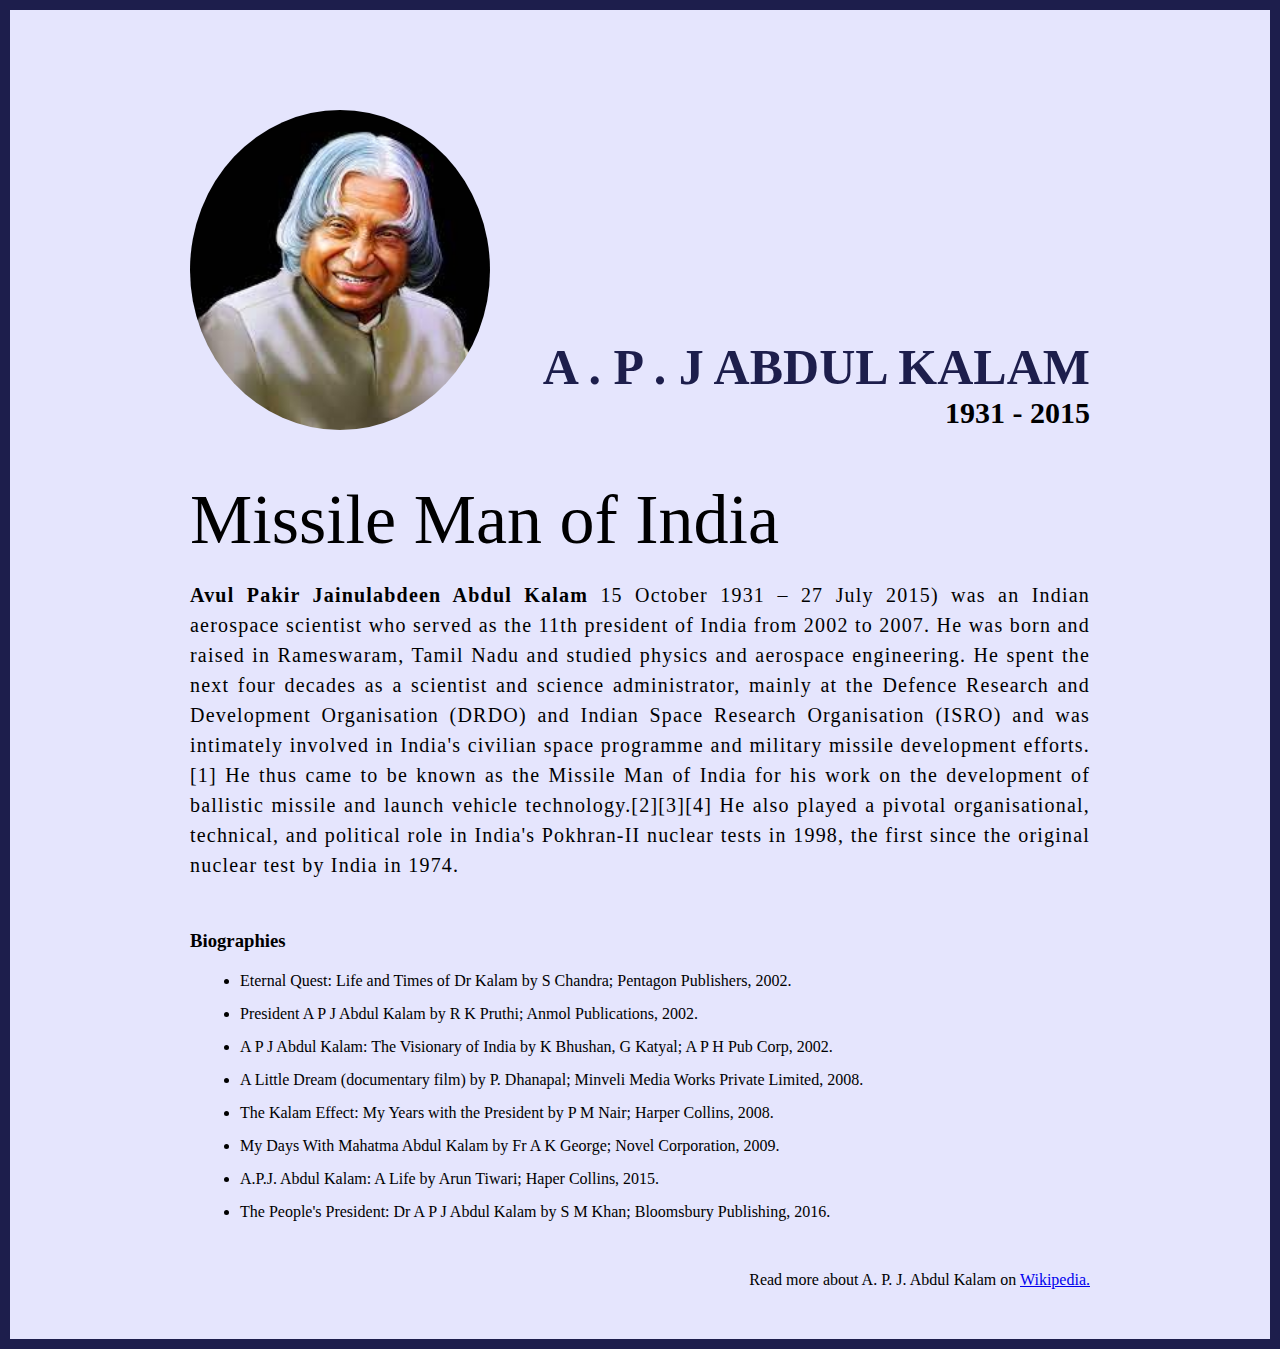
==== index.html @ 84adca48 "LEVEL 2 (Task 1) Virendra Kumar" ====
<!DOCTYPE html>
<html lang="en">
  <head>
    <meta charset="UTF-8" />

    <meta http-equiv="X-UA-Compatible" content="IE=edge" />

    <meta name="viewport" content="width=device-width, initial-scale=1.0" />
    <title>The Tribute Website | A.P. J Abdul Kalam</title>
    <link rel="stylesheet" href="style.css" />
  </head>
  <body>
    <div class="container">
      <div class="content">
        <section class="top_section">
          <div class="image_container">
            <img src="download.jpeg" alt="tribute" />
          </div>
          <div>
            <h1>A . P . J Abdul Kalam</h1>
            <h4>1931 - 2015</h4>
          </div>
        </section>
        <section class="about_section">
          <h2>Missile Man of India</h2>
          <p>
            <b>Avul Pakir Jainulabdeen Abdul Kalam</b> 15 October 1931 – 27 July
            2015) was an Indian aerospace scientist who served as the 11th
            president of India from 2002 to 2007. He was born and raised in
            Rameswaram, Tamil Nadu and studied physics and aerospace
            engineering. He spent the next four decades as a scientist and
            science administrator, mainly at the Defence Research and
            Development Organisation (DRDO) and Indian Space Research
            Organisation (ISRO) and was intimately involved in India's civilian
            space programme and military missile development efforts.[1] He thus
            came to be known as the Missile Man of India for his work on the
            development of ballistic missile and launch vehicle
            technology.[2][3][4] He also played a pivotal organisational,
            technical, and political role in India's Pokhran-II nuclear tests in
            1998, the first since the original nuclear test by India in 1974.
          </p>
        </section>
        <section class="biography_section">
          <h3>Biographies</h3>
          <ul>
            <li>
              Eternal Quest: Life and Times of Dr Kalam by S Chandra; Pentagon
              Publishers, 2002.
            </li>
            <li>
              President A P J Abdul Kalam by R K Pruthi; Anmol Publications,
              2002.
            </li>
            <li>
              A P J Abdul Kalam: The Visionary of India by K Bhushan, G Katyal;
              A P H Pub Corp, 2002.
            </li>
            <li>
              A Little Dream (documentary film) by P. Dhanapal; Minveli Media
              Works Private Limited, 2008.
            </li>
            <li>
              The Kalam Effect: My Years with the President by P M Nair; Harper
              Collins, 2008.
            </li>
            <li>
              My Days With Mahatma Abdul Kalam by Fr A K George; Novel
              Corporation, 2009.
            </li>
            <li>
              A.P.J. Abdul Kalam: A Life by Arun Tiwari; Haper Collins, 2015.
            </li>
            <li>
              The People's President: Dr A P J Abdul Kalam by S M Khan;
              Bloomsbury Publishing, 2016.
            </li>
          </ul>
        </section>
        <footer>
          <p>
            Read more about A. P. J. Abdul Kalam on
            <a href="https://en.wikipedia.org/wiki/A._P._J._Abdul_Kalam"
              >Wikipedia.</a
            >
          </p>
        </footer>
      </div>
    </div>
  </body>
</html>
---- style.css ----
* {
    margin: 0;
    padding: 0;
    box-sizing: border-box;
  }
  
  .container {
    background-color: #e5e5fd;
    min-height: 100vh;
    border: 10px solid #1d1e4c;
  }
  
  .content {
    max-width: 900px;
    margin: 0 auto;
  }
  .top_section {
    margin-top: 100px;
    display: flex;
    justify-content: space-between;
    align-items: flex-end;
  }
  .top_section h1 {
    font-size: 50px;
    font-weight: bold;
    color: #1d1e4c;
    text-transform: uppercase;
  }
  .top_section h4 {
    font-size: 30px;
    text-align: end;
  }
  
  .image_container {
    border-radius: 50%;
    overflow: hidden;
  }
  
  .image_container,
  img {
    width: 300px;
    height: 320px;
  }
  .about_section {
    margin-top: 50px;
  }
  .about_section h2 {
    font-size: 70px;
    font-weight: 400;
    margin-bottom: 20px;
  }
  .about_section p {
    font-size: 20px;
    line-height: 30px;
    letter-spacing: 1.2px;
    text-align: justify;
  }
  .biography_section {
    margin: 50px 0;
  }
  .biography_section h3 {
    margin-bottom: 20px;
  }
  .biography_section ul {
    margin-left: 50px;
  }
  .biography_section li {
    margin-bottom: 15px;
  }
  
  footer {
    margin: 50px 0;
  }
  footer p {
    text-align: end;
  }
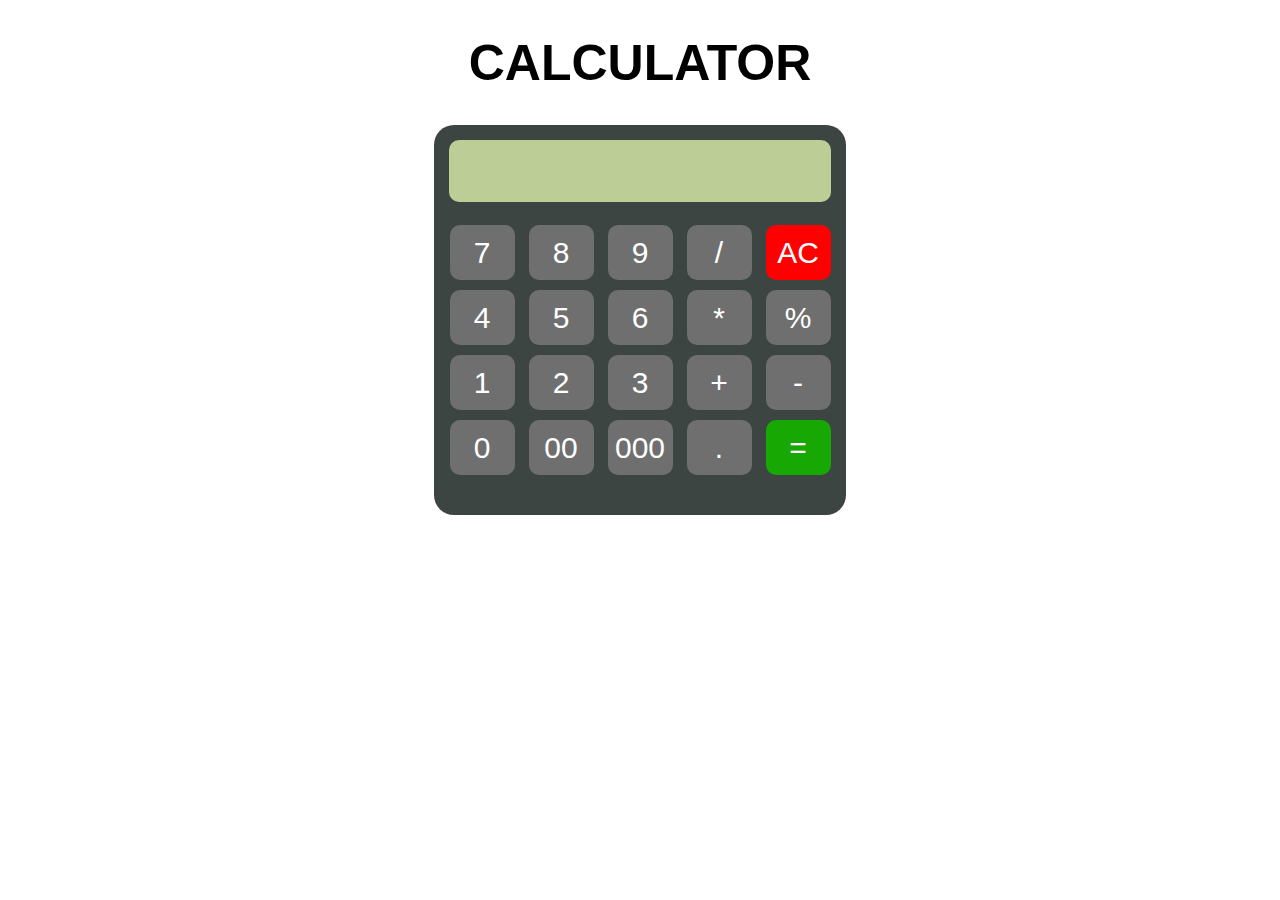
==== commit d3bca9bf: "LEVEL 1(Calculator) Task 3" ====
--- a/index.html
+++ b/index.html
@@ -1,90 +1,43 @@
 <!DOCTYPE html>
 <html lang="en">
-  <head>
-    <meta charset="UTF-8" />
+<head>
+    <meta charset="UTF-8">
+    <meta name="viewport" content="width=device-width, initial-scale=1.0">
+    <title>CALCULATOR</title>
+    <link rel="stylesheet" href="style.css">
+</head>
+<body>
+    <div class="container" align="center">
+        <h1>CALCULATOR</h1>
+        <form name="forms">
+            <div class="cals">
+                <input type="text" id="answer" name="screen"><br>
+                <input type="button" value="7" onclick="form.screen.value+='7'">
+                <input type="button" value="8" onclick="form.screen.value+='8'">
+                <input type="button" value="9" onclick="form.screen.value+='9'">
+                <input type="button" value="/" onclick="form.screen.value+='/'">
+                <input type="button" class="tbn-red" value="AC" onclick="form.screen.value='0'"> <br>
 
-    <meta http-equiv="X-UA-Compatible" content="IE=edge" />
+                <input type="button" value="4" onclick="form.screen.value+='4'">
+                <input type="button" value="5" onclick="form.screen.value+='5'">
+                <input type="button" value="6" onclick="form.screen.value+='6'">
+                <input type="button" value="*" onclick="form.screen.value+='*'">
+                <input type="button" value="%" onclick="form.screen.value+='%'"><br>
 
-    <meta name="viewport" content="width=device-width, initial-scale=1.0" />
-    <title>The Tribute Website | A.P. J Abdul Kalam</title>
-    <link rel="stylesheet" href="style.css" />
-  </head>
-  <body>
-    <div class="container">
-      <div class="content">
-        <section class="top_section">
-          <div class="image_container">
-            <img src="download.jpeg" alt="tribute" />
-          </div>
-          <div>
-            <h1>A . P . J Abdul Kalam</h1>
-            <h4>1931 - 2015</h4>
-          </div>
-        </section>
-        <section class="about_section">
-          <h2>Missile Man of India</h2>
-          <p>
-            <b>Avul Pakir Jainulabdeen Abdul Kalam</b> 15 October 1931 – 27 July
-            2015) was an Indian aerospace scientist who served as the 11th
-            president of India from 2002 to 2007. He was born and raised in
-            Rameswaram, Tamil Nadu and studied physics and aerospace
-            engineering. He spent the next four decades as a scientist and
-            science administrator, mainly at the Defence Research and
-            Development Organisation (DRDO) and Indian Space Research
-            Organisation (ISRO) and was intimately involved in India's civilian
-            space programme and military missile development efforts.[1] He thus
-            came to be known as the Missile Man of India for his work on the
-            development of ballistic missile and launch vehicle
-            technology.[2][3][4] He also played a pivotal organisational,
-            technical, and political role in India's Pokhran-II nuclear tests in
-            1998, the first since the original nuclear test by India in 1974.
-          </p>
-        </section>
-        <section class="biography_section">
-          <h3>Biographies</h3>
-          <ul>
-            <li>
-              Eternal Quest: Life and Times of Dr Kalam by S Chandra; Pentagon
-              Publishers, 2002.
-            </li>
-            <li>
-              President A P J Abdul Kalam by R K Pruthi; Anmol Publications,
-              2002.
-            </li>
-            <li>
-              A P J Abdul Kalam: The Visionary of India by K Bhushan, G Katyal;
-              A P H Pub Corp, 2002.
-            </li>
-            <li>
-              A Little Dream (documentary film) by P. Dhanapal; Minveli Media
-              Works Private Limited, 2008.
-            </li>
-            <li>
-              The Kalam Effect: My Years with the President by P M Nair; Harper
-              Collins, 2008.
-            </li>
-            <li>
-              My Days With Mahatma Abdul Kalam by Fr A K George; Novel
-              Corporation, 2009.
-            </li>
-            <li>
-              A.P.J. Abdul Kalam: A Life by Arun Tiwari; Haper Collins, 2015.
-            </li>
-            <li>
-              The People's President: Dr A P J Abdul Kalam by S M Khan;
-              Bloomsbury Publishing, 2016.
-            </li>
-          </ul>
-        </section>
-        <footer>
-          <p>
-            Read more about A. P. J. Abdul Kalam on
-            <a href="https://en.wikipedia.org/wiki/A._P._J._Abdul_Kalam"
-              >Wikipedia.</a
-            >
-          </p>
-        </footer>
-      </div>
+                <input type="button" value="1" onclick="form.screen.value+='1'">
+                <input type="button" value="2" onclick="form.screen.value+='2'">
+                <input type="button" value="3" onclick="form.screen.value+='3'">
+                <input type="button" value="+" onclick="form.screen.value+='+'">
+                <input type="button" value="-" onclick="form.screen.value+='-'"><br>
+
+                <input type="button" value="0" onclick="form.screen.value+='0'">
+                <input type="button" value="00" onclick="form.screen.value+='00'">
+                <input type="button" value="000" onclick="form.screen.value+='000'">
+                <input type="button" value="." onclick="form.screen.value+='.'">
+                <input type="button" class="tbn-blue" value="=" onclick="form.screen.value=eval(forms.screen.value)">
+            </div>
+        </form>
     </div>
-  </body>
-</html>
+    
+</body>
+</html>--- a/style.css
+++ b/style.css
@@ -1,76 +1,52 @@
-* {
-    margin: 0;
-    padding: 0;
-    box-sizing: border-box;
-  }
-  
-  .container {
-    background-color: #e5e5fd;
-    min-height: 100vh;
-    border: 10px solid #1d1e4c;
-  }
-  
-  .content {
-    max-width: 900px;
-    margin: 0 auto;
-  }
-  .top_section {
-    margin-top: 100px;
-    display: flex;
-    justify-content: space-between;
-    align-items: flex-end;
-  }
-  .top_section h1 {
+.container{
+    margin: auto;
+   
+}
+h1{
     font-size: 50px;
-    font-weight: bold;
-    color: #1d1e4c;
-    text-transform: uppercase;
-  }
-  .top_section h4 {
+    font-family: Arial, Helvetica, sans-serif;
+    
+}
+.cals{
+   height: 370px;
+   background: #3d4543; 
+   padding: 10px;
+   border-radius: 20px;
+   display: inline-block;
+   
+}
+#answer{
+    background: #bccd95;
+    width: 370px;
+    height: 60px;
+    color: black;
+    border-radius: 10px;
+    padding-right: 10px;
+    margin-bottom: 18px;
+    text-align: right;
+    letter-spacing: 1px;
+
+}
+input{
     font-size: 30px;
-    text-align: end;
-  }
-  
-  .image_container {
-    border-radius: 50%;
-    overflow: hidden;
-  }
-  
-  .image_container,
-  img {
-    width: 300px;
-    height: 320px;
-  }
-  .about_section {
-    margin-top: 50px;
-  }
-  .about_section h2 {
-    font-size: 70px;
-    font-weight: 400;
-    margin-bottom: 20px;
-  }
-  .about_section p {
-    font-size: 20px;
-    line-height: 30px;
-    letter-spacing: 1.2px;
-    text-align: justify;
-  }
-  .biography_section {
-    margin: 50px 0;
-  }
-  .biography_section h3 {
-    margin-bottom: 20px;
-  }
-  .biography_section ul {
-    margin-left: 50px;
-  }
-  .biography_section li {
-    margin-bottom: 15px;
-  }
-  
-  footer {
-    margin: 50px 0;
-  }
-  footer p {
-    text-align: end;
-  }+    width: 65px;
+    height: 55px;
+    color: white;
+    background: #6f6f6f;
+    border-radius: 10px;
+    margin: 5px;
+    outline: none;
+    border: 0px solid;
+}
+
+input[type="button"]:hover{
+    cursor: pointer;
+    background:white;
+    color: black;
+}
+.tbn-red{
+    background: red;
+}
+.tbn-blue{
+    background: rgb(23, 168, 4);
+}